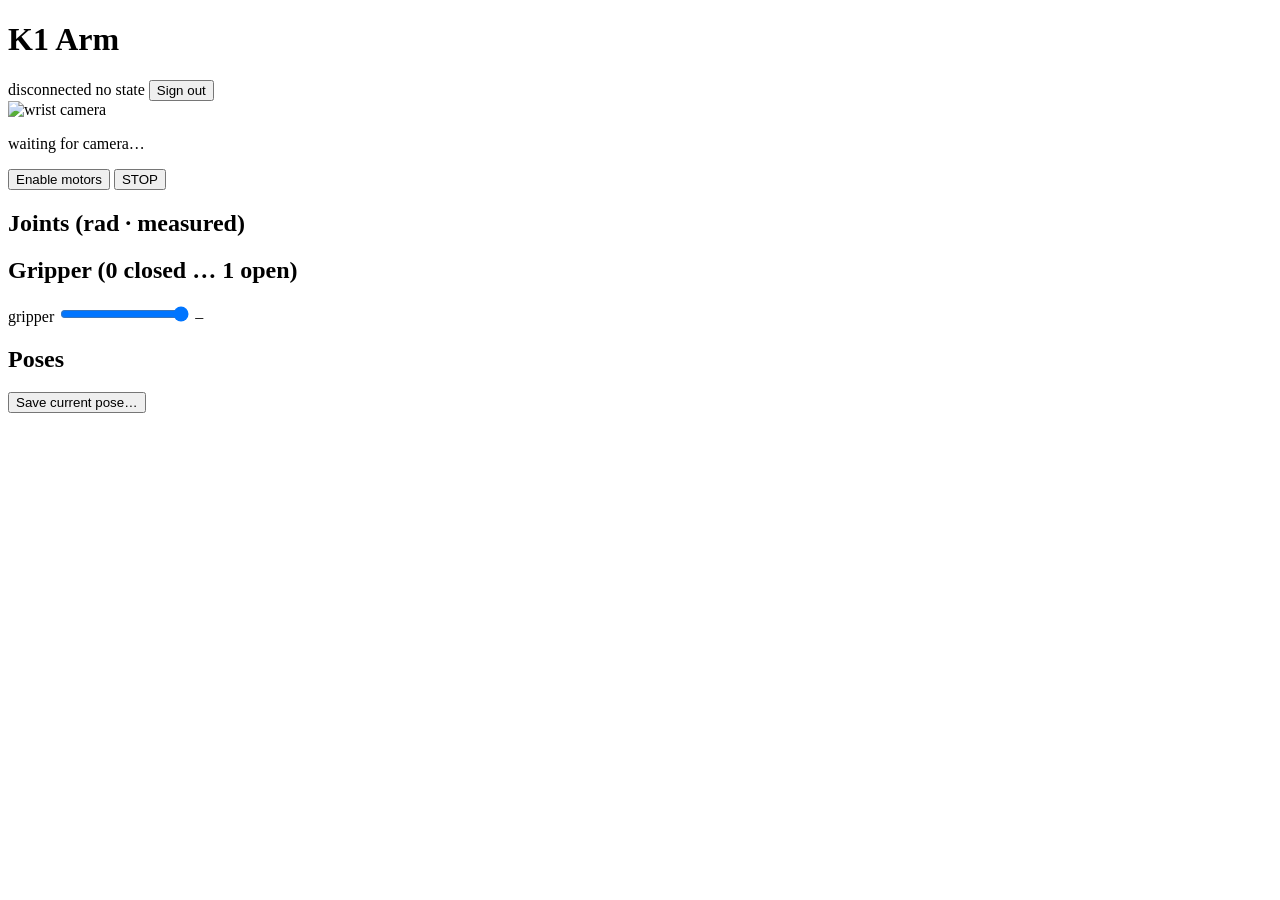
==== ros2/k1_web/static/index.html @ a5d03dee "ADD: web control interface with camera feed (k1_web) New ROS 2 package k1_web: a browser UI for cont" ====
<!doctype html>
<html lang="en">
<head>
  <meta charset="utf-8">
  <meta name="viewport" content="width=device-width, initial-scale=1">
  <title>K1 Arm</title>
  <link rel="stylesheet" href="/static/style.css">
</head>
<body>
  <header>
    <h1>K1 Arm</h1>
    <span id="conn" class="badge off">disconnected</span>
    <span id="arm" class="badge off">no state</span>
    <button id="logout" class="link">Sign out</button>
  </header>

  <main>
    <section class="camera card">
      <img id="video" alt="wrist camera">
      <p id="video-status" class="muted">waiting for camera…</p>
    </section>

    <section class="controls card">
      <div class="row">
        <button id="enable" class="primary">Enable motors</button>
        <button id="stop" class="danger" title="Hold the current position (Space or Esc)">STOP</button>
      </div>

      <h2>Joints <span class="muted">(rad · measured)</span></h2>
      <div id="joints"></div>

      <h2>Gripper <span class="muted">(0 closed … 1 open)</span></h2>
      <div class="joint">
        <label for="gripper">gripper</label>
        <input id="gripper" type="range" min="0" max="1" step="0.01" value="1">
        <output id="gripper-value">–</output>
      </div>

      <h2>Poses</h2>
      <div id="poses" class="row wrap"></div>
      <button id="save-pose">Save current pose…</button>

      <p id="message" class="muted"></p>
    </section>
  </main>

  <script src="/static/app.js"></script>
</body>
</html>
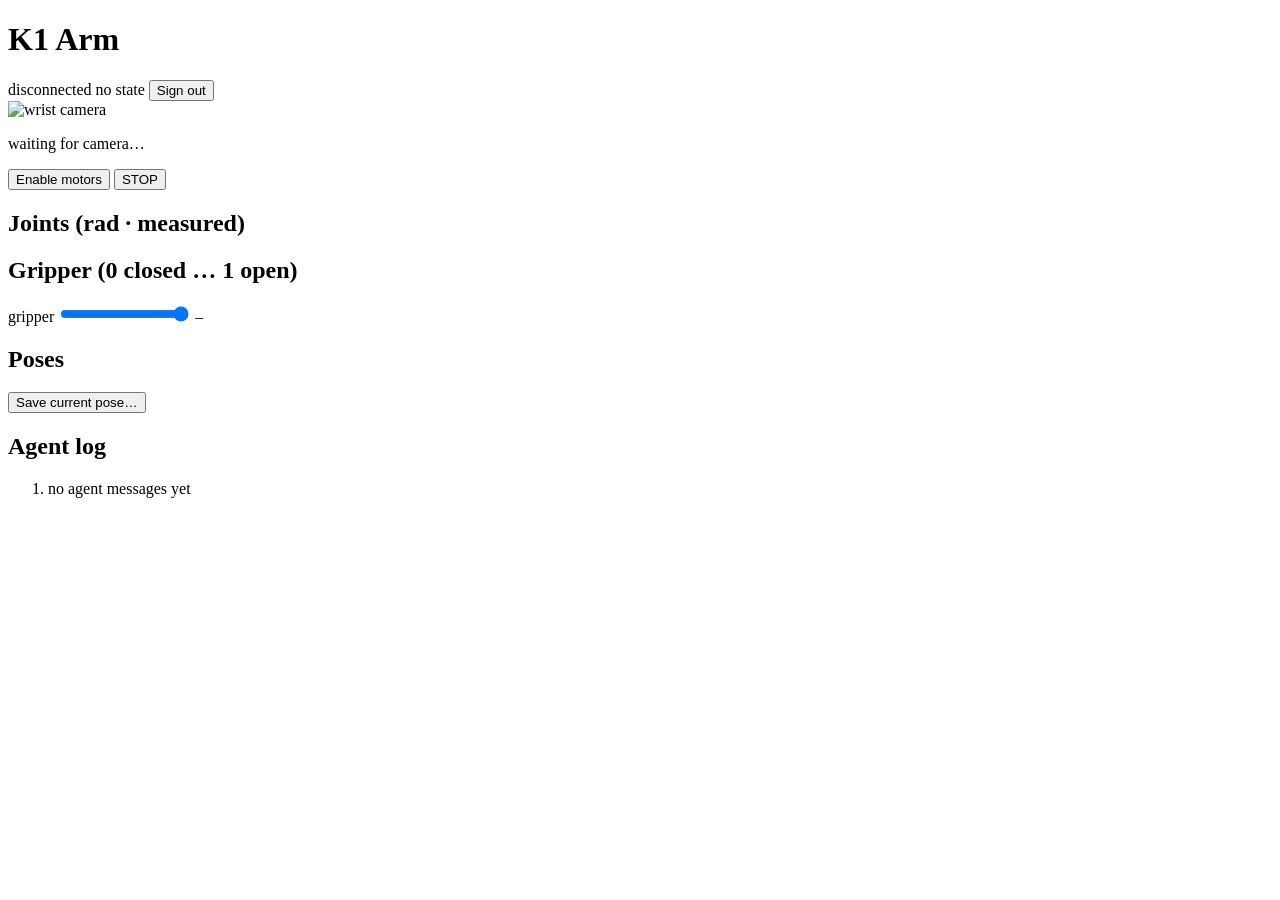
==== commit 34640ecb: "ADD: AI agent (k1_agent) and admin password option - agent/: primitive API over k1_web, run traces, " ====
--- a/ros2/k1_web/static/index.html
+++ b/ros2/k1_web/static/index.html
@@ -13,6 +13,8 @@
     <span id="arm" class="badge off">no state</span>
     <button id="logout" class="link">Sign out</button>
   </header>
+
+  <div id="agent-banner" class="banner" hidden>AI agent connected. STOP (Space / Esc) aborts its task.</div>
 
   <main>
     <section class="camera card">
@@ -42,6 +44,11 @@
 
       <p id="message" class="muted"></p>
     </section>
+
+    <section class="log card">
+      <h2>Agent log</h2>
+      <ol id="agent-log" class="muted"><li>no agent messages yet</li></ol>
+    </section>
   </main>
 
   <script src="/static/app.js"></script>
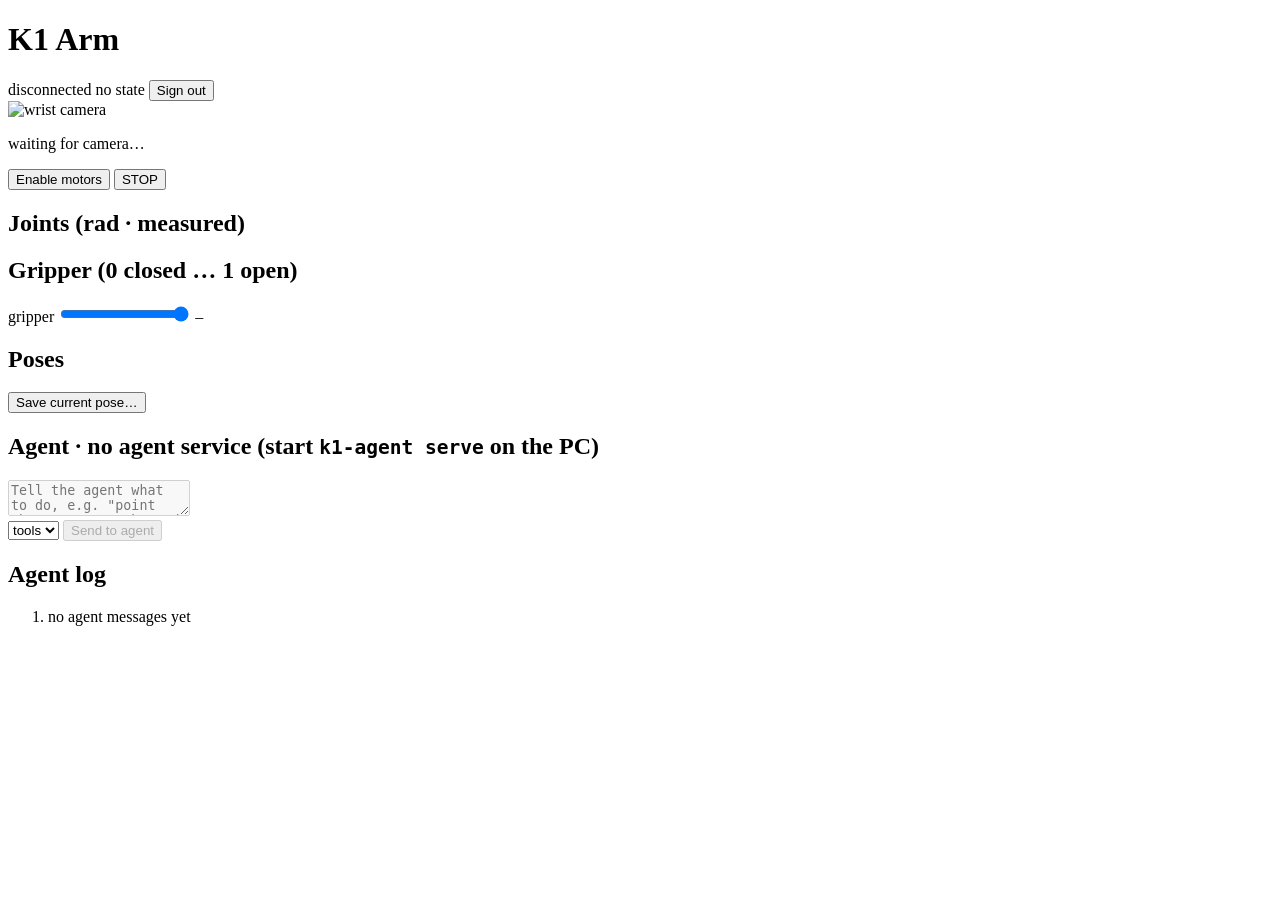
==== commit 64dd985c: "ADD: Claude Code provider and prompting the agent from the web page - k1-agent login / --provider cl" ====
--- a/ros2/k1_web/static/index.html
+++ b/ros2/k1_web/static/index.html
@@ -46,6 +46,34 @@
     </section>
 
     <section class="log card">
+      <h2>Agent <span id="agent-status" class="muted">· no agent service (start <code>k1-agent serve</code> on the PC)</span></h2>
+
+      <div id="agent-question" class="question" hidden>
+        <p id="agent-question-text"></p>
+        <form id="agent-answer-form" class="row">
+          <input id="agent-answer" type="text" autocomplete="off" placeholder="Your answer">
+          <button type="submit" class="primary">Answer</button>
+        </form>
+        <div id="agent-confirm" class="row" hidden>
+          <button id="agent-yes" class="primary">Yes</button>
+          <button id="agent-no">No</button>
+        </div>
+        <div id="agent-reset" class="row" hidden>
+          <button id="agent-ready" class="primary">Done, scene is reset</button>
+        </div>
+      </div>
+
+      <form id="prompt-form" class="prompt">
+        <textarea id="prompt" rows="2" maxlength="2000" placeholder="Tell the agent what to do, e.g. &quot;point the camera at the red cup&quot;" disabled></textarea>
+        <div class="row">
+          <select id="prompt-mode" title="tools: one step at a time, sees every frame · code: writes a program">
+            <option value="tools">tools</option>
+            <option value="code">code</option>
+          </select>
+          <button id="prompt-send" type="submit" class="primary" disabled>Send to agent</button>
+        </div>
+      </form>
+
       <h2>Agent log</h2>
       <ol id="agent-log" class="muted"><li>no agent messages yet</li></ol>
     </section>
